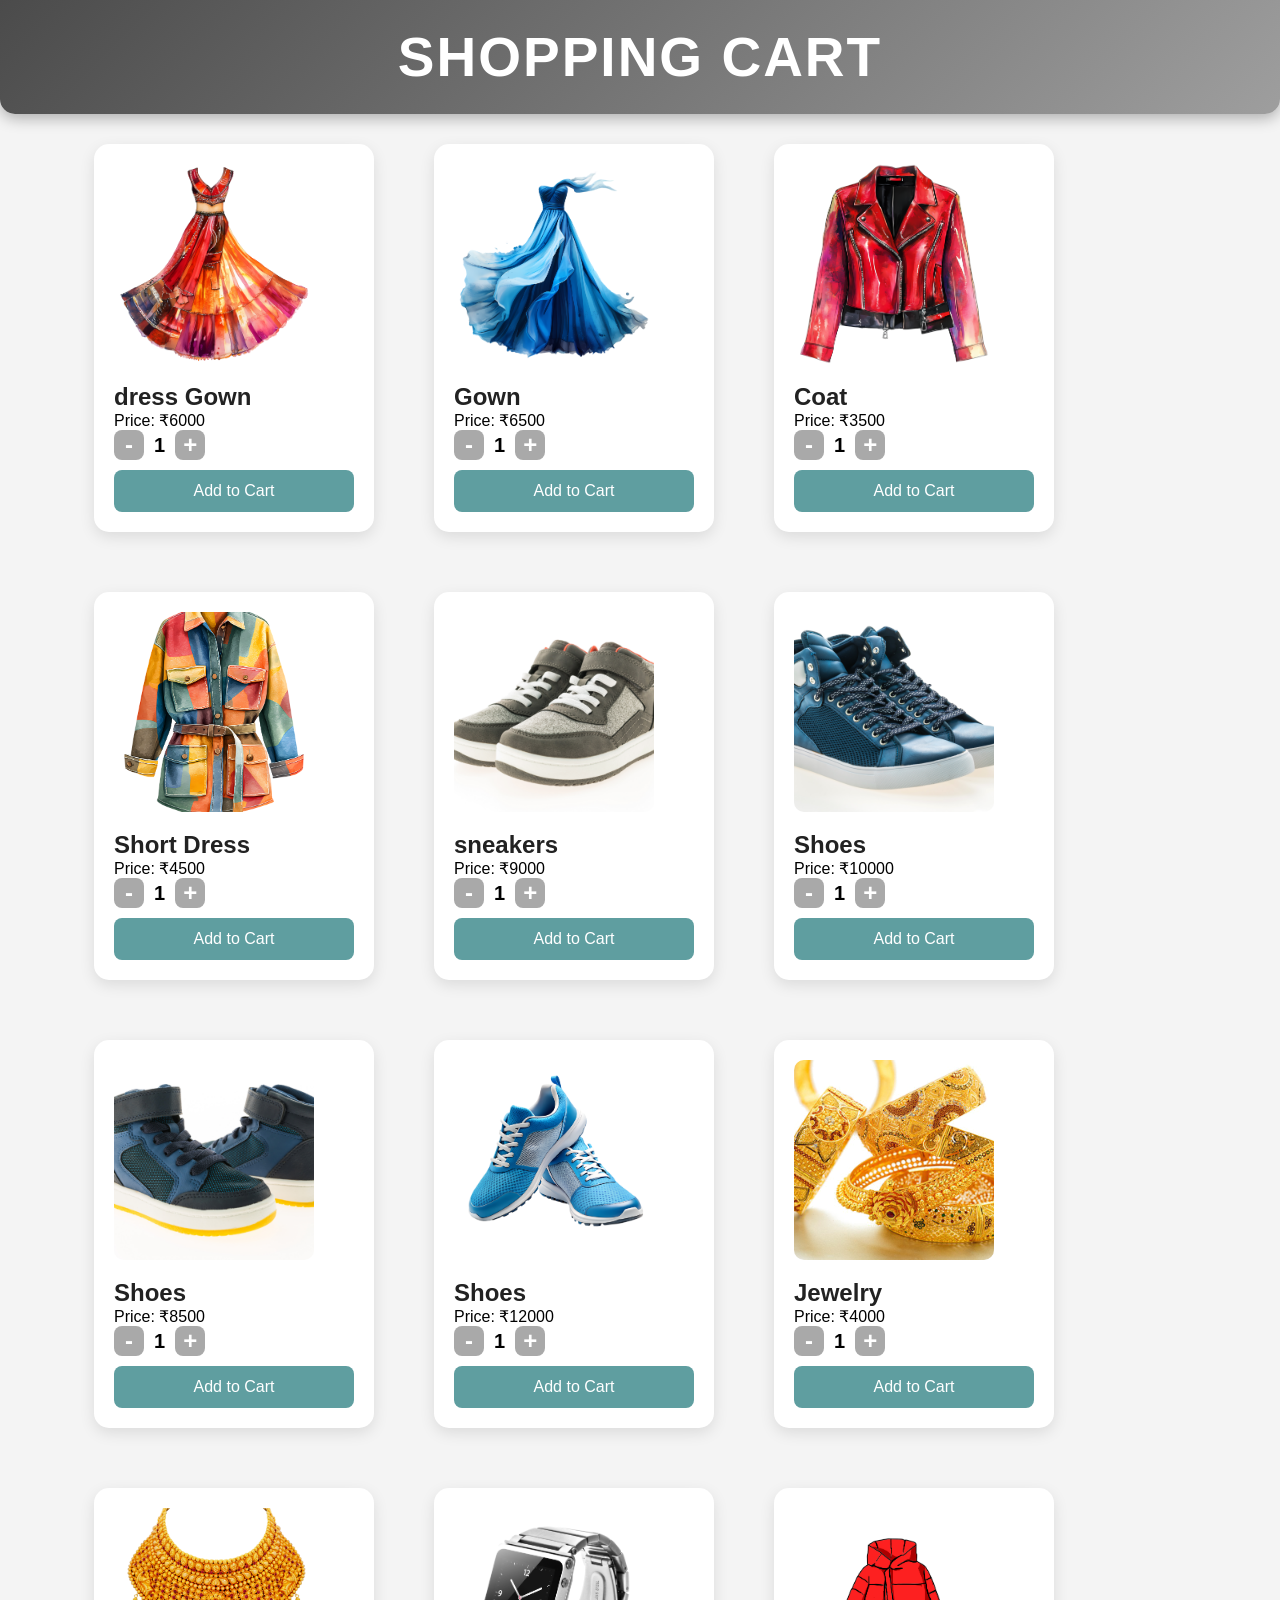
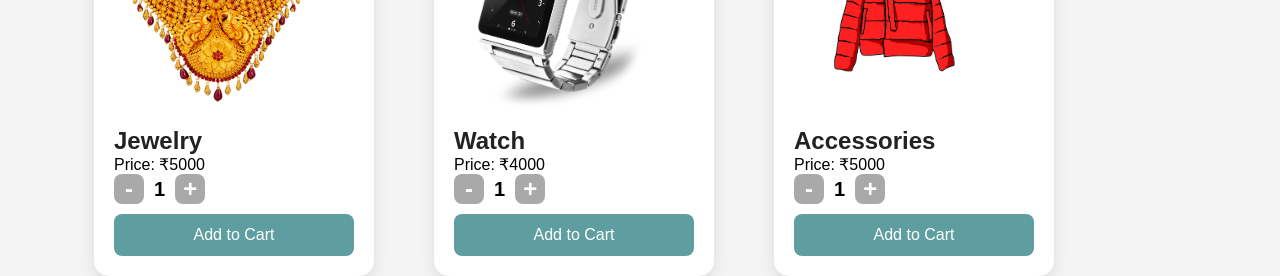
==== shopping.html @ 89102041 "Initial commit" ====
<!doctype html>
<html lang="en">
  <head>
    <meta charset="UTF-8" />
    <meta name="viewport" content="width=device-width, initial-scale=1.0" />
    <title>Document</title>
    <link rel="stylesheet" href="./cart.css" />
  </head>
  <body>
    <!-- Header -->
    <header>
      <h1>Shopping Cart</h1>
    </header>
    <div class="products">
      <div class="cart-items">
        <!-- Cart items will be dynamically added here -->
        <img
          src="./images/09782617f73b306f06b02301bb7ce03a.png"
          alt="Empty Cart"
          style="width: 200px; height: 200px"
        />
        <h2>dress Gown</h2>
        <p>Price: ₹6000</p>
        <div class="quantity-box">
          <button class="minus-button">-</button>
          <span class="quantity">1</span>
          <button class="plus-button">+</button>
        </div>
        <button class="add-to-cart">Add to Cart</button>
      </div>
      <div class="cart-items">
        <!-- Cart items will be dynamically added here -->
        <img
          src="./images/1448965caa4de29d87b4e2614d23d2b4.png"
          alt="Empty Cart"
          style="width: 200px; height: 200px"
        />
        <h2>Gown</h2>
        <p>Price: ₹6500</p>
        <div class="quantity-box">
          <button class="minus-button">-</button>
          <span class="quantity">1</span>
          <button class="plus-button">+</button>
        </div>
        <button class="add-to-cart">Add to Cart</button>
      </div>
      <div class="cart-items">
        <!-- Cart items will be dynamically added here -->
        <img
          src="./images/80e02f6077ef25d0621da1d0f4cf603c.png"
          alt="Empty Cart"
          style="width: 200px; height: 200px"
        />
        <h2>Coat</h2>
        <p>Price: ₹3500</p>
        <div class="quantity-box">
          <button class="minus-button">-</button>
          <span class="quantity">1</span>
          <button class="plus-button">+</button>
        </div>
        <button class="add-to-cart">Add to Cart</button>
      </div>
      <div class="cart-items">
        <!-- Cart items will be dynamically added here -->
        <img
          src="./images/299ec8d3892d2a49318101f1dd4622c8.png"
          alt="Empty Cart"
          style="width: 200px; height: 200px"
        />
        <h2>Short Dress</h2>
        <p>Price: ₹4500</p>
        <div class="quantity-box">
          <button class="minus-button">-</button>
          <span class="quantity">1</span>
          <button class="plus-button">+</button>
        </div>
        <button class="add-to-cart">Add to Cart</button>
      </div>
      <div class="cart-items">
        <!-- Cart items will be dynamically added here -->
        <img
          src="./images/fashion-shoes-sneakers.jpg"
          alt="Empty Cart"
          style="width: 200px; height: 200px"
        />
        <h2>sneakers</h2>
        <p>Price: ₹9000</p>
        <div class="quantity-box">
          <button class="minus-button">-</button>
          <span class="quantity">1</span>
          <button class="plus-button">+</button>
        </div>
        <button class="add-to-cart">Add to Cart</button>
      </div>
      <div class="cart-items">
        <!-- Cart items will be dynamically added here -->
        <img
          src="./images/shoes.jpg"
          alt="blue snikkers"
          style="width: 200px; height: 200px"
        />
        <h2>Shoes</h2>
        <p>Price: ₹10000</p>
        <div class="quantity-box">
          <button class="minus-button">-</button>
          <span class="quantity">1</span>
          <button class="plus-button">+</button>
        </div>
        <button class="add-to-cart">Add to Cart</button>
      </div>
      <div class="cart-items">
        <!-- Cart items will be dynamically added here -->
        <img
          src="./images/sport-new-lifestyle-fashion-sneakers.jpg"
          alt="sports sneakes"
          style="width: 200px; height: 200px"
        />
        <h2>Shoes</h2>
        <p>Price: ₹8500</p>
        <div class="quantity-box">
          <button class="minus-button">-</button>
          <span class="quantity">1</span>
          <button class="plus-button">+</button>
        </div>
        <button class="add-to-cart">Add to Cart</button>
      </div>
      <div class="cart-items">
        <!-- Cart items will be dynamically added here -->
        <img
          src="./images/—Pngtree—running shoes or sneakers on_18457027.png"
          alt="Running sneakers"
          style="width: 200px; height: 200px"
        />
        <h2>Shoes</h2>
        <p>Price: ₹12000</p>
        <div class="quantity-box">
          <button class="minus-button">-</button>
          <span class="quantity">1</span>
          <button class="plus-button">+</button>
        </div>
        <button class="add-to-cart">Add to Cart</button>
      </div>
      <div class="cart-items">
        <!-- Cart items will be dynamically added here -->
        <img
          src="./images/Gold-Jewellery-Bangles-PNG-Image.png"
          alt="Gold Bangles"
          style="width: 200px; height: 200px"
        />
        <h2>Jewelry</h2>
        <p>Price: ₹4000</p>
        <div class="quantity-box">
          <button class="minus-button">-</button>
          <span class="quantity">1</span>
          <button class="plus-button">+</button>
        </div>
        <button class="add-to-cart">Add to Cart</button>
      </div>
      <div class="cart-items">
        <!-- Cart items will be dynamically added here -->
        <img
          src="./images/Gold-Jewellery-Necklace-PNG-Free-Download.png"
          alt="Gold Necklace"
          style="width: 200px; height: 200px"
        />
        <h2>Jewelry</h2>
        <p>Price: ₹5000</p>
        <div class="quantity-box">
          <button class="minus-button">-</button>
          <span class="quantity">1</span>
          <button class="plus-button">+</button>
        </div>
        <button class="add-to-cart">Add to Cart</button>
      </div>
      <div class="cart-items">
        <!-- Cart items will be dynamically added here -->
        <img
          src="./images/Watch-Free-Download-PNG.png"
          alt="Gold Watch"
          style="width: 200px; height: 200px"
        />
        <h2>Watch</h2>
        <p>Price: ₹4000</p>
        <div class="quantity-box">
          <button class="minus-button">-</button>
          <span class="quantity">1</span>
          <button class="plus-button">+</button>
        </div>
        <button class="add-to-cart">Add to Cart</button>
      </div>
      <div class="cart-items">
        <!-- Cart items will be dynamically added here -->
        <img
          src="./images/—Pngtree—new years little things illustration_3866313.png"
          alt="New Year's Little Things"
          style="width: 200px; height: 200px"
        />
        <h2>Accessories</h2>
        <p>Price: ₹5000</p>
        <div class="quantity-box">
          <button class="minus-button">-</button>
          <span class="quantity">1</span>
          <button class="plus-button">+</button>
        </div>
        <button class="add-to-cart">Add to Cart</button>
      </div>
    </div>
    <script src="./cart.js"></script>
  </body>
</html>
---- cart.css ----
* {
  margin: 0;
  padding: 0;
  box-sizing: border-box;
}

body {
  font-family: Arial, sans-serif;
  background: #f4f4f4;
  margin:0;
}

/* HEADER */

header {
  background: linear-gradient(135deg, #4b4b4b, #9e9e9e);
  padding: 25px;
  text-align: center;
  display:flex;
  align-items:center;
   justify-content:center;
   position:relative;
  box-shadow: 0 4px 15px rgba(0, 0, 0, 0.3);
  border-bottom-left-radius: 15px;
  border-bottom-right-radius: 15px;
}

header h1 {
  color: white;
  font-size: 55px;
  font-weight: bold;
  letter-spacing: 2px;
  text-transform: uppercase;
}

/* PRODUCTS CONTAINER */

.products {
  display: flex;
  gap: 60px;
  flex-wrap: wrap;
  margin-left: 94px;
  margin-top: 30px;
  align-items: flex-start;
}

/* CARD */

.cart-items {
  width: 280px;
  background: white;
  border-radius: 15px;
  padding: 20px;

  box-shadow: 0 5px 15px rgba(0, 0, 0, 0.1);

  transition: 0.3s;
}

/* HOVER EFFECT */

.cart-items:hover {
  transform: translateY(-10px);
}

/* IMAGE */

.cart-items img {
  width: 100%;
  height: 300px;

  object-fit: cover;

  border-radius: 10px;
}

/* TITLE */

.cart-items h2 {
  margin-top: 15px;
  font-size: 24px;
  color: #222;
}

/* PRICE */

.price {
  margin: 10px 0;
  font-size: 20px;
  color: #e63946;
  font-weight: bold;
}

/* BUTTON */

button {
  width: 100%;
  padding: 12px;

  border: none;
  background: #6c63ff;
  color: white;

  border-radius: 8px;

  font-size: 16px;

  cursor: pointer;

  transition: 0.3s;
}

button:hover {
  background: #4b4b4b;
}

.add-to-cart {
    background: cadetblue;
    margin-top: 10px;
}

.quantity-box{
    display:flex;

    align-items:center;

    gap:10px;

}

.quantity-box button{
    width:30px;

    height:30px;

    border:none;

    border-radius:8px;

    background:darkgrey;

    color:white;

    font-size:24px;

    font-weight:bold;

    display:flex;
    align-items:center; 
    justify-content:center;
    cursor:pointer;

    transition:0.3s;
}

.quantity-box button:hover{
    background:#333;

    transform:scale(1.05);
}

.quantity{
    font-size:20px;

    font-weight:bold;
}

.cart-card{

   width:300px;

   background:white;

   padding:20px;

   border-radius:15px;

   box-shadow:0 5px 15px rgba(0,0,0,0.1);
}

.remove-btn{

   margin-top:15px;

   width:100%;

   padding:12px;

   border:none;

   background:red;

   color:white;

   border-radius:8px;

   cursor:pointer;
}

.back-btn{

    position:absolute;

   left:30px;

   width:auto;

   padding:12px 20px;

   border:none;

   border-radius:10px;

   background:inherit;

   color:white;

   font-size:18px;

   cursor:pointer;
}

.back-btn:hover{

   background:#333;
}

.empty-cart{

   /* display:flex;

   justify-content:center;

   align-items:center;

   height:80vh;

   font-size:55px;

   font-weight:bold;

   color:#555; */
   font-size:55px;
   font-weight:bold;
   color:#555;
}

#cart-container {
  display:flex;
   justify-content:center;
   align-items:center;
   height:80vh;
   margin-left: -55px;
}
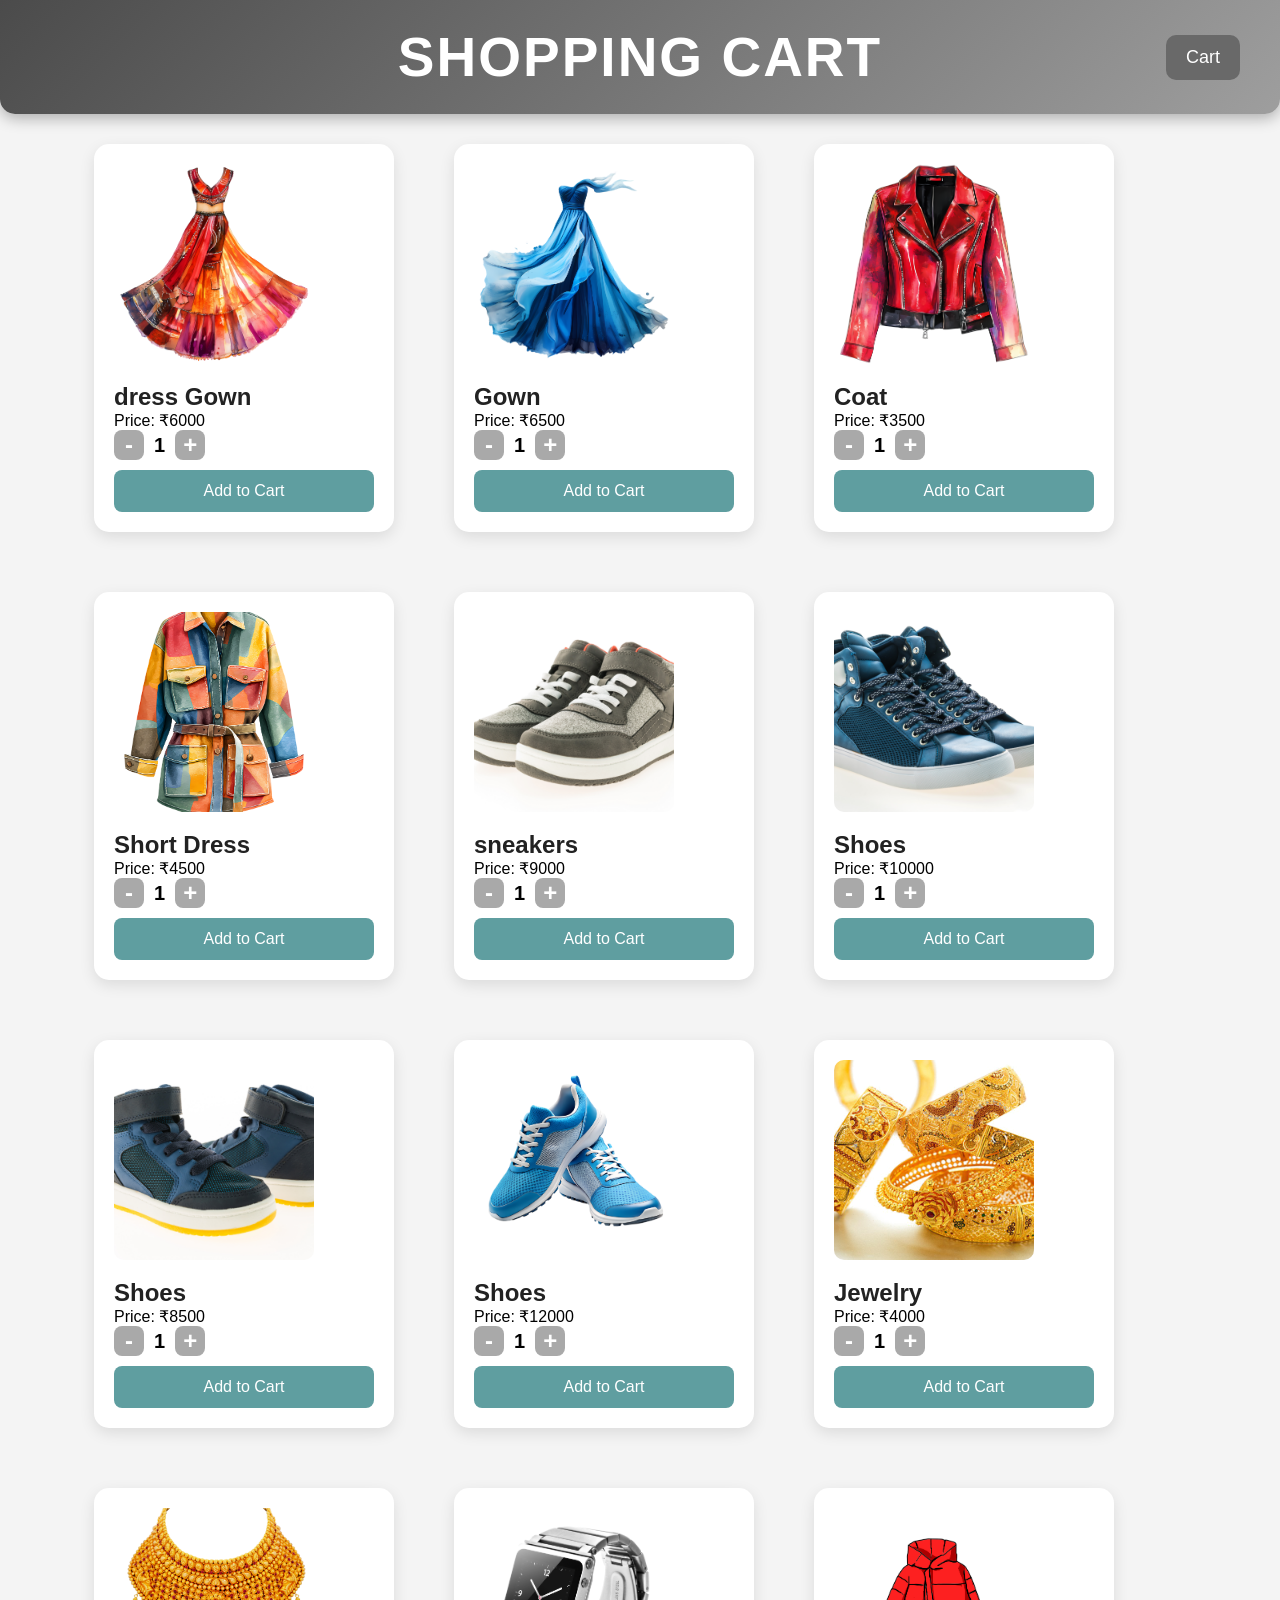
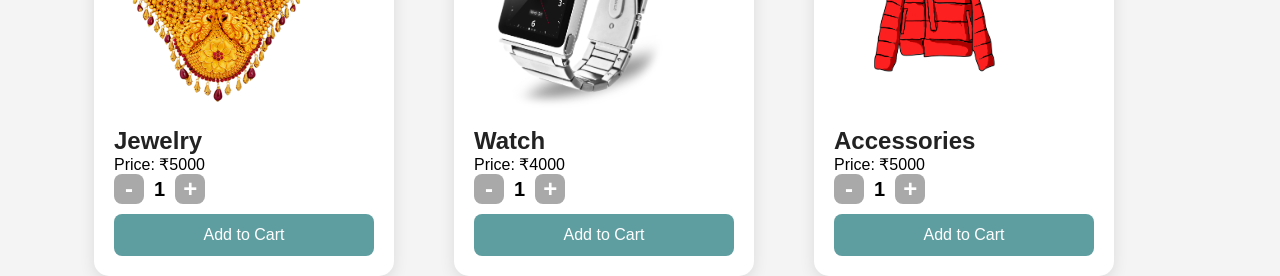
==== commit 3651eaf4: "deleted extra html page and create single page application" ====
--- a/shopping.html
+++ b/shopping.html
@@ -8,11 +8,12 @@
   </head>
   <body>
     <!-- Header -->
-    <header>
+    <header class="header">
       <h1>Shopping Cart</h1>
+      <button id="cart-btn">Cart</button>
     </header>
     <div class="products">
-      <div class="cart-items">
+      <div class="cart-items" data-id="1">
         <!-- Cart items will be dynamically added here -->
         <img
           src="./images/09782617f73b306f06b02301bb7ce03a.png"
@@ -28,7 +29,7 @@
         </div>
         <button class="add-to-cart">Add to Cart</button>
       </div>
-      <div class="cart-items">
+      <div class="cart-items" data-id="2">
         <!-- Cart items will be dynamically added here -->
         <img
           src="./images/1448965caa4de29d87b4e2614d23d2b4.png"
@@ -44,7 +45,7 @@
         </div>
         <button class="add-to-cart">Add to Cart</button>
       </div>
-      <div class="cart-items">
+      <div class="cart-items" data-id="3">
         <!-- Cart items will be dynamically added here -->
         <img
           src="./images/80e02f6077ef25d0621da1d0f4cf603c.png"
@@ -60,7 +61,7 @@
         </div>
         <button class="add-to-cart">Add to Cart</button>
       </div>
-      <div class="cart-items">
+      <div class="cart-items" data-id="4">
         <!-- Cart items will be dynamically added here -->
         <img
           src="./images/299ec8d3892d2a49318101f1dd4622c8.png"
@@ -76,7 +77,7 @@
         </div>
         <button class="add-to-cart">Add to Cart</button>
       </div>
-      <div class="cart-items">
+      <div class="cart-items" data-id="5">
         <!-- Cart items will be dynamically added here -->
         <img
           src="./images/fashion-shoes-sneakers.jpg"
@@ -92,7 +93,7 @@
         </div>
         <button class="add-to-cart">Add to Cart</button>
       </div>
-      <div class="cart-items">
+      <div class="cart-items" data-id="6">
         <!-- Cart items will be dynamically added here -->
         <img
           src="./images/shoes.jpg"
@@ -108,7 +109,7 @@
         </div>
         <button class="add-to-cart">Add to Cart</button>
       </div>
-      <div class="cart-items">
+      <div class="cart-items" data-id="7">
         <!-- Cart items will be dynamically added here -->
         <img
           src="./images/sport-new-lifestyle-fashion-sneakers.jpg"
@@ -124,7 +125,7 @@
         </div>
         <button class="add-to-cart">Add to Cart</button>
       </div>
-      <div class="cart-items">
+      <div class="cart-items" data-id="8">
         <!-- Cart items will be dynamically added here -->
         <img
           src="./images/—Pngtree—running shoes or sneakers on_18457027.png"
@@ -140,7 +141,7 @@
         </div>
         <button class="add-to-cart">Add to Cart</button>
       </div>
-      <div class="cart-items">
+      <div class="cart-items" data-id="9">
         <!-- Cart items will be dynamically added here -->
         <img
           src="./images/Gold-Jewellery-Bangles-PNG-Image.png"
@@ -156,7 +157,7 @@
         </div>
         <button class="add-to-cart">Add to Cart</button>
       </div>
-      <div class="cart-items">
+      <div class="cart-items" data-id="10">
         <!-- Cart items will be dynamically added here -->
         <img
           src="./images/Gold-Jewellery-Necklace-PNG-Free-Download.png"
@@ -172,7 +173,7 @@
         </div>
         <button class="add-to-cart">Add to Cart</button>
       </div>
-      <div class="cart-items">
+      <div class="cart-items" data-id="11">
         <!-- Cart items will be dynamically added here -->
         <img
           src="./images/Watch-Free-Download-PNG.png"
@@ -188,7 +189,7 @@
         </div>
         <button class="add-to-cart">Add to Cart</button>
       </div>
-      <div class="cart-items">
+      <div class="cart-items" data-id="12">
         <!-- Cart items will be dynamically added here -->
         <img
           src="./images/—Pngtree—new years little things illustration_3866313.png"
@@ -205,6 +206,36 @@
         <button class="add-to-cart">Add to Cart</button>
       </div>
     </div>
+    <!-- CART SECTION -->
+    <section id="cart-page">
+      <header>
+        <h1>My Cart</h1>
+        <button class="back-btn">← Continue Shopping</button>
+      </header>
+      <div class="cart-layout">
+      <div id="cart-container"></div>
+      <div class="order-summary">
+        <h2>Order Summary</h2>
+        <div class="summary-row">
+          <span>Subtotal</span>
+          <span id="summary-subtotal"> ₹0 </span>
+        </div>
+        <div class="summary-row">
+          <span>Shipping</span>
+          <span>Free</span>
+        </div>
+        <div class="summary-row">
+          <span>GST</span>
+          <span id="summary-tax"> 0 </span>
+        </div>
+        <div class="summary-row total-row">
+          <span>Total</span>
+          <span id="summary-total"> ₹0 </span>
+        </div>
+        <button class="checkout-btn">Proceed to Checkout</button>
+      </div>
+      </div>
+    </section>
     <script src="./cart.js"></script>
   </body>
 </html>
--- a/cart.css
+++ b/cart.css
@@ -7,7 +7,7 @@
 body {
   font-family: Arial, sans-serif;
   background: #f4f4f4;
-  margin:0;
+  margin: 0;
 }
 
 /* HEADER */
@@ -16,10 +16,10 @@
   background: linear-gradient(135deg, #4b4b4b, #9e9e9e);
   padding: 25px;
   text-align: center;
-  display:flex;
-  align-items:center;
-   justify-content:center;
-   position:relative;
+  display: flex;
+  align-items: center;
+  justify-content: center;
+  position: relative;
   box-shadow: 0 4px 15px rgba(0, 0, 0, 0.3);
   border-bottom-left-radius: 15px;
   border-bottom-right-radius: 15px;
@@ -56,6 +56,7 @@
 
   transition: 0.3s;
 }
+*/
 
 /* HOVER EFFECT */
 
@@ -115,140 +116,287 @@
 }
 
 .add-to-cart {
-    background: cadetblue;
-    margin-top: 10px;
-}
-
-.quantity-box{
-    display:flex;
-
-    align-items:center;
-
-    gap:10px;
-
-}
-
-.quantity-box button{
-    width:30px;
-
-    height:30px;
-
-    border:none;
-
-    border-radius:8px;
-
-    background:darkgrey;
-
-    color:white;
-
-    font-size:24px;
-
-    font-weight:bold;
-
-    display:flex;
-    align-items:center; 
-    justify-content:center;
-    cursor:pointer;
-
-    transition:0.3s;
-}
-
-.quantity-box button:hover{
-    background:#333;
-
-    transform:scale(1.05);
-}
-
-.quantity{
-    font-size:20px;
-
-    font-weight:bold;
-}
-
-.cart-card{
-
-   width:300px;
-
-   background:white;
-
-   padding:20px;
-
-   border-radius:15px;
-
-   box-shadow:0 5px 15px rgba(0,0,0,0.1);
-}
-
-.remove-btn{
-
-   margin-top:15px;
-
+  background: cadetblue;
+  margin-top: 10px;
+}
+
+.quantity-box {
+  display: flex;
+
+  align-items: center;
+
+  gap: 10px;
+}
+
+.quantity-box button {
+  width: 30px;
+
+  height: 30px;
+
+  border: none;
+
+  border-radius: 8px;
+
+  background: darkgrey;
+
+  color: white;
+
+  font-size: 24px;
+
+  font-weight: bold;
+
+  display: flex;
+  align-items: center;
+  justify-content: center;
+  cursor: pointer;
+
+  transition: 0.3s;
+}
+
+.quantity-box button:hover {
+  background: #333;
+
+  transform: scale(1.05);
+}
+
+.quantity {
+  font-size: 20px;
+
+  font-weight: bold;
+}
+
+.cart-items {
+  width: 300px;
+
+  background: white;
+
+  padding: 20px;
+
+  border-radius: 15px;
+
+  box-shadow: 0 5px 15px rgba(0, 0, 0, 0.1);
+}
+
+.remove-btn {
+  margin-top: 15px;
+
+  width: 100%;
+
+  padding: 12px;
+
+  border: none;
+
+  background: red;
+
+  color: white;
+
+  border-radius: 8px;
+
+  cursor: pointer;
+}
+
+.back-btn {
+  position: absolute;
+
+  left: 30px;
+
+  width: auto;
+
+  padding: 12px 20px;
+
+  border: none;
+
+  border-radius: 10px;
+
+  background: inherit;
+
+  color: white;
+
+  font-size: 18px;
+
+  cursor: pointer;
+}
+
+.back-btn:hover {
+  background: #333;
+}
+
+.empty-cart {
+  /* display:flex;
+
+   justify-content:center;
+
+   align-items:center;
+
+   height:80vh;
+
+   font-size:55px;
+
+   font-weight:bold;
+
+   color:#555; */
+  font-size: 55px;
+  font-weight: bold;
+  color: #555;
+}
+
+#cart-container {
+  width: 90%;
+  margin: 40px auto;
+  display: flex;
+  flex-direction: column;
+  gap: 25px;
+}
+
+#cart-page {
+  display: none;
+}
+
+#cart-btn {
+  position: absolute;
+  right: 40px;
+  width: auto;
+  padding: 12px 20px;
+  border: none;
+  border-radius: 10px;
+  background: dimgray;
+  color: white;
+  font-size: 18px;
+  cursor: pointer;
+}
+
+#cart-btn {
+  position: absolute;
+  right: 40px;
+  width: auto;
+  padding: 12px 20px;
+  border: none;
+  border-radius: 10px;
+  background: dimgray;
+  color: white;
+  font-size: 18px;
+  cursor: pointer;
+}
+
+#cart-container {
+  /* width: 90%;
+  margin: 40px auto;
+  display: flex;
+  flex-direction: column;
+  gap: 25px; */
+  width: 90%;
+  margin: 40px auto 0px auto;
+   flex:3;
+   display:flex;
+   flex-direction:column;
+   gap:25px;
+   margin-top:0px;
+}
+
+/* CARD */
+
+.cart-card {
+  display: flex;
+  align-items: center;
+  justify-content: space-between;
+  background: white;
+  padding: 25px;
+  border-radius: 18px;
+  box-shadow: 0 4px 15px rgba(0, 0, 0, 0.1);
+}
+
+/* IMAGE */
+
+.cart-image {
+  width: 140px;
+  height: 140px;
+  object-fit: contain;
+  border-radius: 12px;
+  background: #f5f5f5;
+  padding: 10px;
+}
+
+/* DETAILS */
+
+.cart-middle {
+  flex: 1;
+  margin-left: 30px;
+}
+
+.cart-middle h2 {
+  font-size: 32px;
+  margin-bottom: 10px;
+}
+
+.cart-middle p {
+  font-size: 22px;
+  margin: 8px 0;
+}
+
+.cart-items:hover {
+  transform: translateY(-10px);
+}
+/* REMOVE BUTTON */
+
+.remove-btn {
+  padding: 14px 28px;
+  border: none;
+  border-radius: 10px;
+  background: #ff3b30;
+  color: white;
+  font-size: 18px;
+  cursor: pointer;
+  transition: 0.3s;
+}
+
+.remove-btn:hover {
+  background: #d92d20;
+}
+
+.cart-layout{
+   width:95%;
+   margin:40px auto;
+   display:flex;
+   gap:35px;
+   align-items:flex-start;
+}
+
+.order-summary {
+  flex: 1;
+  background: white;
+  padding: 30px;
+  border-radius: 18px;
+  box-shadow: 0 4px 15px rgba(0, 0, 0, 0.1);
+  position: sticky;
+  margin-top: 0px;
+}
+
+.order-summary h2 {
+  margin-bottom: 25px;
+  font-size: 30px;
+}
+
+.summary-row {
+  display: flex;
+  justify-content: space-between;
+  margin: 18px 0;
+  font-size: 20px;
+}
+
+.total-row {
+  font-size: 28px;
+  font-weight: bold;
+  margin-top: 30px;
+}
+
+.checkout-btn{
    width:100%;
-
-   padding:12px;
-
+   margin-top:30px;
+   padding:16px;
    border:none;
-
-   background:red;
-
+   border-radius:12px;
+   background:#3b1cff;
    color:white;
-
-   border-radius:8px;
-
+   font-size:18px;
    cursor:pointer;
-}
-
-.back-btn{
-
-    position:absolute;
-
-   left:30px;
-
-   width:auto;
-
-   padding:12px 20px;
-
-   border:none;
-
-   border-radius:10px;
-
-   background:inherit;
-
-   color:white;
-
-   font-size:18px;
-
-   cursor:pointer;
-}
-
-.back-btn:hover{
-
-   background:#333;
-}
-
-.empty-cart{
-
-   /* display:flex;
-
-   justify-content:center;
-
-   align-items:center;
-
-   height:80vh;
-
-   font-size:55px;
-
-   font-weight:bold;
-
-   color:#555; */
-   font-size:55px;
-   font-weight:bold;
-   color:#555;
-}
-
-#cart-container {
-  display:flex;
-   justify-content:center;
-   align-items:center;
-   height:80vh;
-   margin-left: -55px;
 }
